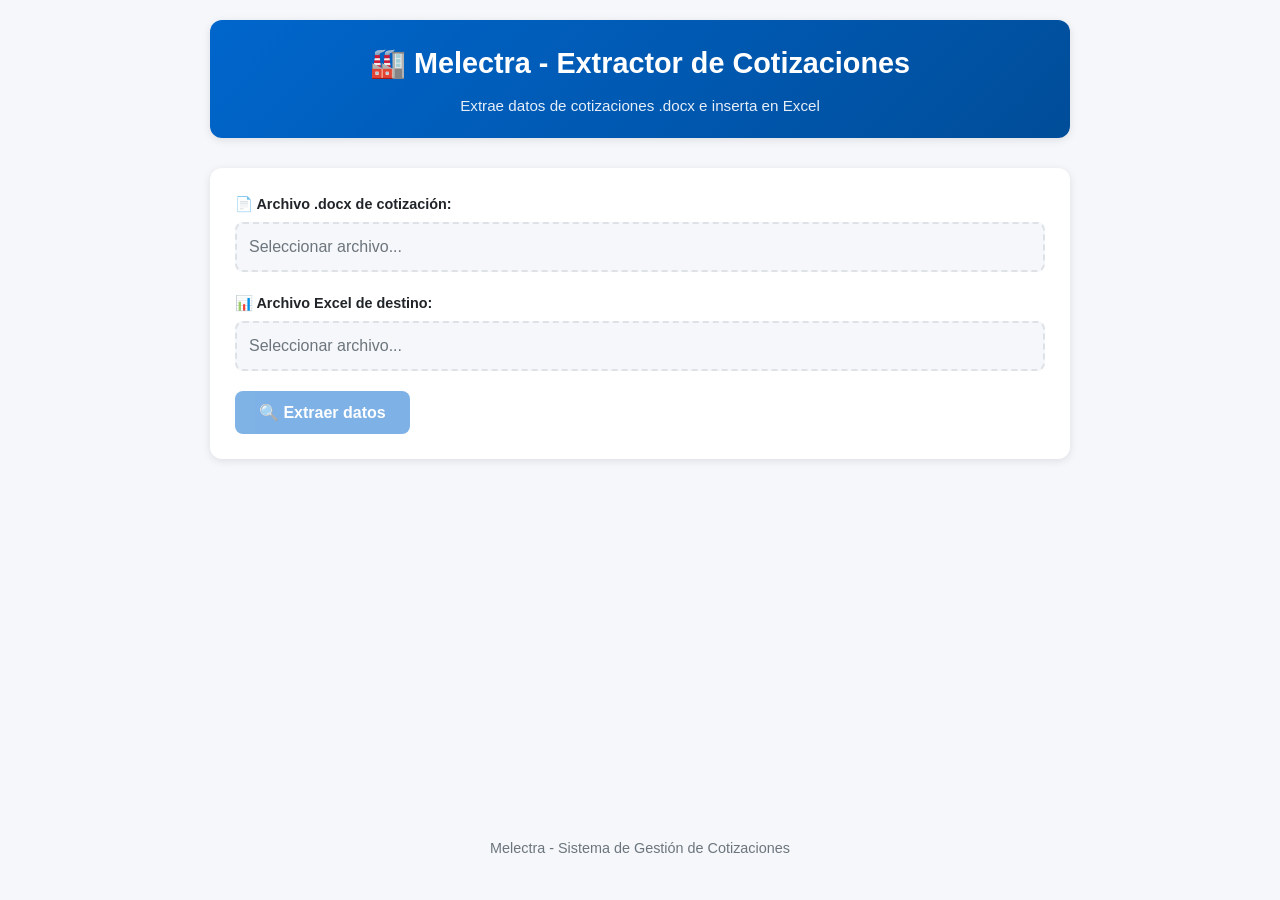
==== src/index.html @ c78b4268 "tauri app" ====
<!DOCTYPE html>
<html lang="es">
<head>
  <meta charset="UTF-8" />
  <link rel="stylesheet" href="styles.css" />
  <meta name="viewport" content="width=device-width, initial-scale=1.0" />
  <title>Melectra - Extractor de Cotizaciones</title>
  <script type="module" src="/main.js" defer></script>
</head>

<body>
  <div class="container">
    <header>
      <h1>🏭 Melectra - Extractor de Cotizaciones</h1>
      <p class="subtitle">Extrae datos de cotizaciones .docx e inserta en Excel</p>
    </header>

    <!-- Ventana principal: Selección de archivos -->
    <section id="main-window" class="window active">
      <div class="form-group">
        <label for="docx-input">📄 Archivo .docx de cotización:</label>
        <div class="file-input-wrapper">
          <input type="file" id="docx-input" accept=".docx" />
          <span id="docx-filename" class="filename">Seleccionar archivo...</span>
        </div>
      </div>

      <div class="form-group">
        <label for="xlsx-input">📊 Archivo Excel de destino:</label>
        <div class="file-input-wrapper">
          <input type="file" id="xlsx-input" accept=".xlsx" />
          <span id="xlsx-filename" class="filename">Seleccionar archivo...</span>
        </div>
      </div>

      <button id="extract-btn" class="btn-primary" disabled>🔍 Extraer datos</button>
    </section>

    <div id="flash-message" class="flash hidden">
      <span id="flash-text"></span>
      <button id="flash-ok-btn">OK</button>
    </div>

    <!-- Ventana de revisión: Campos editables -->
    <section id="review-window" class="window">
      <h2>📋 Revisar datos extraídos</h2>

      <div class="form-grid">
        <div class="form-group">
          <label for="numero">Número de cotización:</label>
          <input type="text" id="numero" placeholder="010401-26IP-W" />
        </div>

        <div class="form-group">
          <label for="nombre">Nombre del cliente:</label>
          <input type="text" id="nombre" placeholder="Juan Pérez" />
        </div>

        <div class="form-group">
          <label for="empresa">Empresa:</label>
          <input type="text" id="empresa" placeholder="Empresa S.A.S." />
        </div>

        <div class="form-group">
          <label for="telefono">Teléfono:</label>
          <input type="text" id="telefono" placeholder="3001234567" />
        </div>

        <div class="form-group">
          <label for="correo">Correo electrónico:</label>
          <input type="text" id="correo" placeholder="cliente@empresa.com" />
        </div>

        <div class="form-group">
          <label for="fecha">Fecha:</label>
          <input type="text" id="fecha" placeholder="01/04/2026" />
        </div>

        <div class="form-group full-width">
          <label for="servicio">Servicio:</label>
          <textarea id="servicio" placeholder="Descripción del servicio..." rows="2"></textarea>
        </div>

        <div class="form-group">
          <label for="valor_total">Valor total:</label>
          <input type="text" id="valor_total" placeholder="$1,100,000" />
        </div>

        <div class="form-group">
          <label for="estado">Estado:</label>
          <select id="estado">
            <option value="">Seleccionar...</option>
            <option value="RECIBIDA">RECIBIDA</option>
            <option value="EN PROCESO">EN PROCESO</option>
            <option value="APROBADA">APROBADA</option>
            <option value="RECHAZADA">RECHAZADA</option>
          </select>
        </div>

        <div class="form-group">
          <label for="trabajo_realizado_en">Trabajo realizado en:</label>
          <input type="text" id="trabajo_realizado_en" placeholder="Medellín" />
        </div>

        <div class="form-group">
          <label for="orden_servicio">Orden de servicio:</label>
          <input type="text" id="orden_servicio" placeholder="OS-2026-001" />
        </div>

        <div class="form-group full-width">
          <label for="observacion">Observación:</label>
          <textarea id="observacion" placeholder="Notas adicionales..." rows="2"></textarea>
        </div>
      </div>

      <div class="form-group">
        <label for="sheet-select">Hoja de Excel:</label>
        <select id="sheet-select">
          <option value="">Seleccionar hoja...</option>
        </select>
      </div>

      <div class="button-group">
        <button id="back-btn" class="btn-secondary">← Volver</button>
        <button id="insert-btn" class="btn-primary">✓ Insertar en Excel</button>
      </div>
    </section>

    <!-- Footer -->
    <footer>
      <p>Melectra - Sistema de Gestión de Cotizaciones</p>
    </footer>
  </div>
</body>
</html>
---- src/styles.css ----
/* Variables de color - Paleta Melectra */
:root {
  --primary-color: #0066cc;
  --primary-dark: #004d99;
  --primary-light: #3399ff;
  --secondary-color: #6c757d;
  --success-color: #28a745;
  --danger-color: #dc3545;
  --warning-color: #ffc107;
  --background-color: #f5f7fa;
  --card-background: #ffffff;
  --text-primary: #212529;
  --text-secondary: #6c757d;
  --border-color: #dee2e6;
  --shadow: 0 2px 8px rgba(0, 0, 0, 0.1);
  --shadow-hover: 0 4px 16px rgba(0, 0, 0, 0.15);
}

/* Reset y estilos base */
* {
  margin: 0;
  padding: 0;
  box-sizing: border-box;
}

body {
  font-family: -apple-system, BlinkMacSystemFont, 'Segoe UI', Roboto, Oxygen, Ubuntu, sans-serif;
  background-color: var(--background-color);
  color: var(--text-primary);
  line-height: 1.6;
}

.container {
  max-width: 900px;
  margin: 0 auto;
  padding: 20px;
  min-height: 100vh;
  display: flex;
  flex-direction: column;
}

/* Header */
header {
  text-align: center;
  margin-bottom: 30px;
  padding: 20px;
  background: linear-gradient(135deg, var(--primary-color), var(--primary-dark));
  color: white;
  border-radius: 12px;
  box-shadow: var(--shadow);
}

header h1 {
  font-size: 1.8rem;
  margin-bottom: 8px;
}

header .subtitle {
  opacity: 0.9;
  font-size: 0.95rem;
}

/* Windows (secciones) */
.window {
  background: var(--card-background);
  border-radius: 12px;
  padding: 25px;
  box-shadow: var(--shadow);
  margin-bottom: 20px;
}

.window:not(.active) {
  display: none;
}

/* Formularios */
.form-group {
  margin-bottom: 20px;
}

.form-group.full-width {
  grid-column: 1 / -1;
}

.form-grid {
  display: grid;
  grid-template-columns: repeat(2, 1fr);
  gap: 15px;
}

label {
  display: block;
  margin-bottom: 6px;
  font-weight: 600;
  color: var(--text-primary);
  font-size: 0.9rem;
}

input[type="text"],
input[type="file"],
select,
textarea {
  width: 100%;
  padding: 10px 12px;
  border: 2px solid var(--border-color);
  border-radius: 8px;
  font-size: 1rem;
  transition: border-color 0.2s, box-shadow 0.2s;
  background-color: var(--card-background);
}

input[type="text"]:focus,
select:focus,
textarea:focus {
  outline: none;
  border-color: var(--primary-color);
  box-shadow: 0 0 0 3px rgba(0, 102, 204, 0.1);
}

input[type="file"] {
  display: none;
}

/* File input custom */
.file-input-wrapper {
  position: relative;
  display: flex;
  align-items: center;
}

.file-input-wrapper .filename {
  padding: 10px 12px;
  border: 2px dashed var(--border-color);
  border-radius: 8px;
  background-color: var(--background-color);
  color: var(--text-secondary);
  cursor: pointer;
  flex: 1;
  transition: all 0.2s;
  user-select: none;
}

.file-input-wrapper .filename:hover {
  border-color: var(--primary-color);
  color: var(--primary-color);
  background-color: rgba(0, 102, 204, 0.05);
}

.file-input-wrapper .filename:active {
  transform: scale(0.99);
}

/* Botones */
button {
  padding: 12px 24px;
  border: none;
  border-radius: 8px;
  font-size: 1rem;
  font-weight: 600;
  cursor: pointer;
  transition: all 0.2s;
}

button:disabled {
  opacity: 0.5;
  cursor: not-allowed;
}

.btn-primary {
  background-color: var(--primary-color);
  color: white;
}

.btn-primary:hover:not(:disabled) {
  background-color: var(--primary-dark);
  transform: translateY(-1px);
  box-shadow: var(--shadow-hover);
}

.btn-secondary {
  background-color: var(--secondary-color);
  color: white;
}

.btn-secondary:hover {
  background-color: #5a6268;
}

.button-group {
  display: flex;
  gap: 12px;
  margin-top: 20px;
}

/* Flash messages */
.flash {
  display: flex;
  align-items: center;
  justify-content: space-between;
  gap: 12px;
  padding: 12px 16px;
  border-radius: 8px;
  margin-top: 15px;
  font-weight: 500;
}

#flash-text {
  flex: 1;
}

#flash-ok-btn {
  background: none;
  border: 2px solid currentColor;
  border-radius: 6px;
  padding: 4px 16px;
  font-weight: 600;
  font-size: 0.9em;
  cursor: pointer;
  color: inherit;
  transition: opacity 0.15s;
  flex-shrink: 0;
}

#flash-ok-btn:hover {
  opacity: 0.7;
}

.flash.success {
  background-color: #d4edda;
  color: #155724;
  border: 1px solid #c3e6cb;
}

.flash.error {
  background-color: #f8d7da;
  color: #721c24;
  border: 1px solid #f5c6cb;
}

.flash.duplicate {
  background-color: #fff3cd;
  color: #856404;
  border: 1px solid #ffeeba;
}

.flash.hidden {
  display: none;
}

/* Footer */
footer {
  margin-top: auto;
  padding: 20px;
  text-align: center;
  color: var(--text-secondary);
  font-size: 0.9rem;
}

/* Responsive */
@media (max-width: 768px) {
  .form-grid {
    grid-template-columns: 1fr;
  }

  header h1 {
    font-size: 1.4rem;
  }

  .container {
    padding: 15px;
  }

  .window {
    padding: 15px;
  }
}
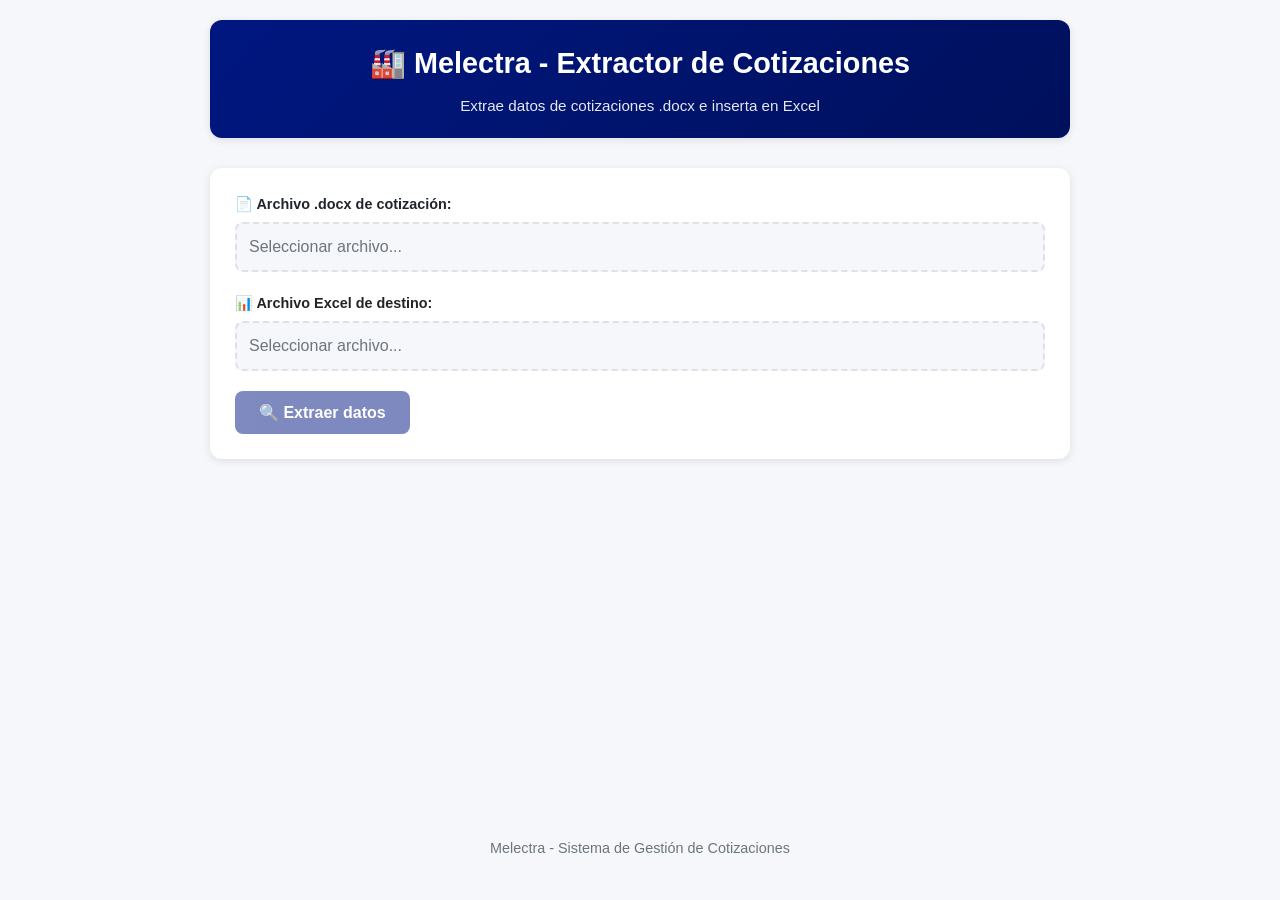
==== commit 85a60f6b: "tauri app" ====
--- a/src/index.html
+++ b/src/index.html
@@ -18,17 +18,15 @@
     <!-- Ventana principal: Selección de archivos -->
     <section id="main-window" class="window active">
       <div class="form-group">
-        <label for="docx-input">📄 Archivo .docx de cotización:</label>
+        <label for="docx-filename">📄 Archivo .docx de cotización:</label>
         <div class="file-input-wrapper">
-          <input type="file" id="docx-input" accept=".docx" />
           <span id="docx-filename" class="filename">Seleccionar archivo...</span>
         </div>
       </div>
 
       <div class="form-group">
-        <label for="xlsx-input">📊 Archivo Excel de destino:</label>
+        <label for="xlsx-filename">📊 Archivo Excel de destino:</label>
         <div class="file-input-wrapper">
-          <input type="file" id="xlsx-input" accept=".xlsx" />
           <span id="xlsx-filename" class="filename">Seleccionar archivo...</span>
         </div>
       </div>
@@ -91,9 +89,25 @@
           <select id="estado">
             <option value="">Seleccionar...</option>
             <option value="RECIBIDA">RECIBIDA</option>
-            <option value="EN PROCESO">EN PROCESO</option>
+            <option value="ACTUALIZADA">ACTUALIZADA</option>
             <option value="APROBADA">APROBADA</option>
             <option value="RECHAZADA">RECHAZADA</option>
+            <option value="FACTURADA">FACTURADA</option>
+          </select>
+        </div>
+
+        <div class="form-group">
+          <label for="medio">Medio:</label>
+          <select id="medio">
+            <option value="">Seleccionar...</option>
+            <option value="NUEVO">NUEVO</option>
+            <option value="REFERIDO">REFERIDO</option>
+            <option value="CLIENTE">CLIENTE</option>
+            <option value="WSP">WSP</option>
+            <option value="LÍNEA">LÍNEA</option>
+            <option value="PÁGINA">PÁGINA</option>
+            <option value="CORREO">CORREO</option>
+            <option value="INSTAGRAM">INSTAGRAM</option>
           </select>
         </div>
 
--- a/src/styles.css
+++ b/src/styles.css
@@ -1,12 +1,14 @@
 /* Variables de color - Paleta Melectra */
 :root {
-  --primary-color: #0066cc;
-  --primary-dark: #004d99;
-  --primary-light: #3399ff;
+  --primary-color: #001781;
+  --primary-dark: #00105c;
+  --primary-light: #2a3fb5;
+  --accent-color: #FF8600;
+  --accent-dark: #cc6b00;
   --secondary-color: #6c757d;
-  --success-color: #28a745;
+  --success-color: #001781;
   --danger-color: #dc3545;
-  --warning-color: #ffc107;
+  --warning-color: #FF8600;
   --background-color: #f5f7fa;
   --card-background: #ffffff;
   --text-primary: #212529;
@@ -114,7 +116,7 @@
 textarea:focus {
   outline: none;
   border-color: var(--primary-color);
-  box-shadow: 0 0 0 3px rgba(0, 102, 204, 0.1);
+  box-shadow: 0 0 0 3px rgba(0, 23, 129, 0.15);
 }
 
 input[type="file"] {
@@ -143,7 +145,7 @@
 .file-input-wrapper .filename:hover {
   border-color: var(--primary-color);
   color: var(--primary-color);
-  background-color: rgba(0, 102, 204, 0.05);
+  background-color: rgba(0, 23, 129, 0.05);
 }
 
 .file-input-wrapper .filename:active {
@@ -178,12 +180,14 @@
 }
 
 .btn-secondary {
-  background-color: var(--secondary-color);
+  background-color: var(--accent-color);
   color: white;
 }
 
 .btn-secondary:hover {
-  background-color: #5a6268;
+  background-color: var(--accent-dark);
+  transform: translateY(-1px);
+  box-shadow: var(--shadow-hover);
 }
 
 .button-group {
@@ -226,9 +230,9 @@
 }
 
 .flash.success {
-  background-color: #d4edda;
-  color: #155724;
-  border: 1px solid #c3e6cb;
+  background-color: rgba(0, 23, 129, 0.1);
+  color: #001781;
+  border: 1px solid #001781;
 }
 
 .flash.error {
@@ -238,9 +242,9 @@
 }
 
 .flash.duplicate {
-  background-color: #fff3cd;
-  color: #856404;
-  border: 1px solid #ffeeba;
+  background-color: rgba(255, 134, 0, 0.12);
+  color: #cc6b00;
+  border: 1px solid #FF8600;
 }
 
 .flash.hidden {
